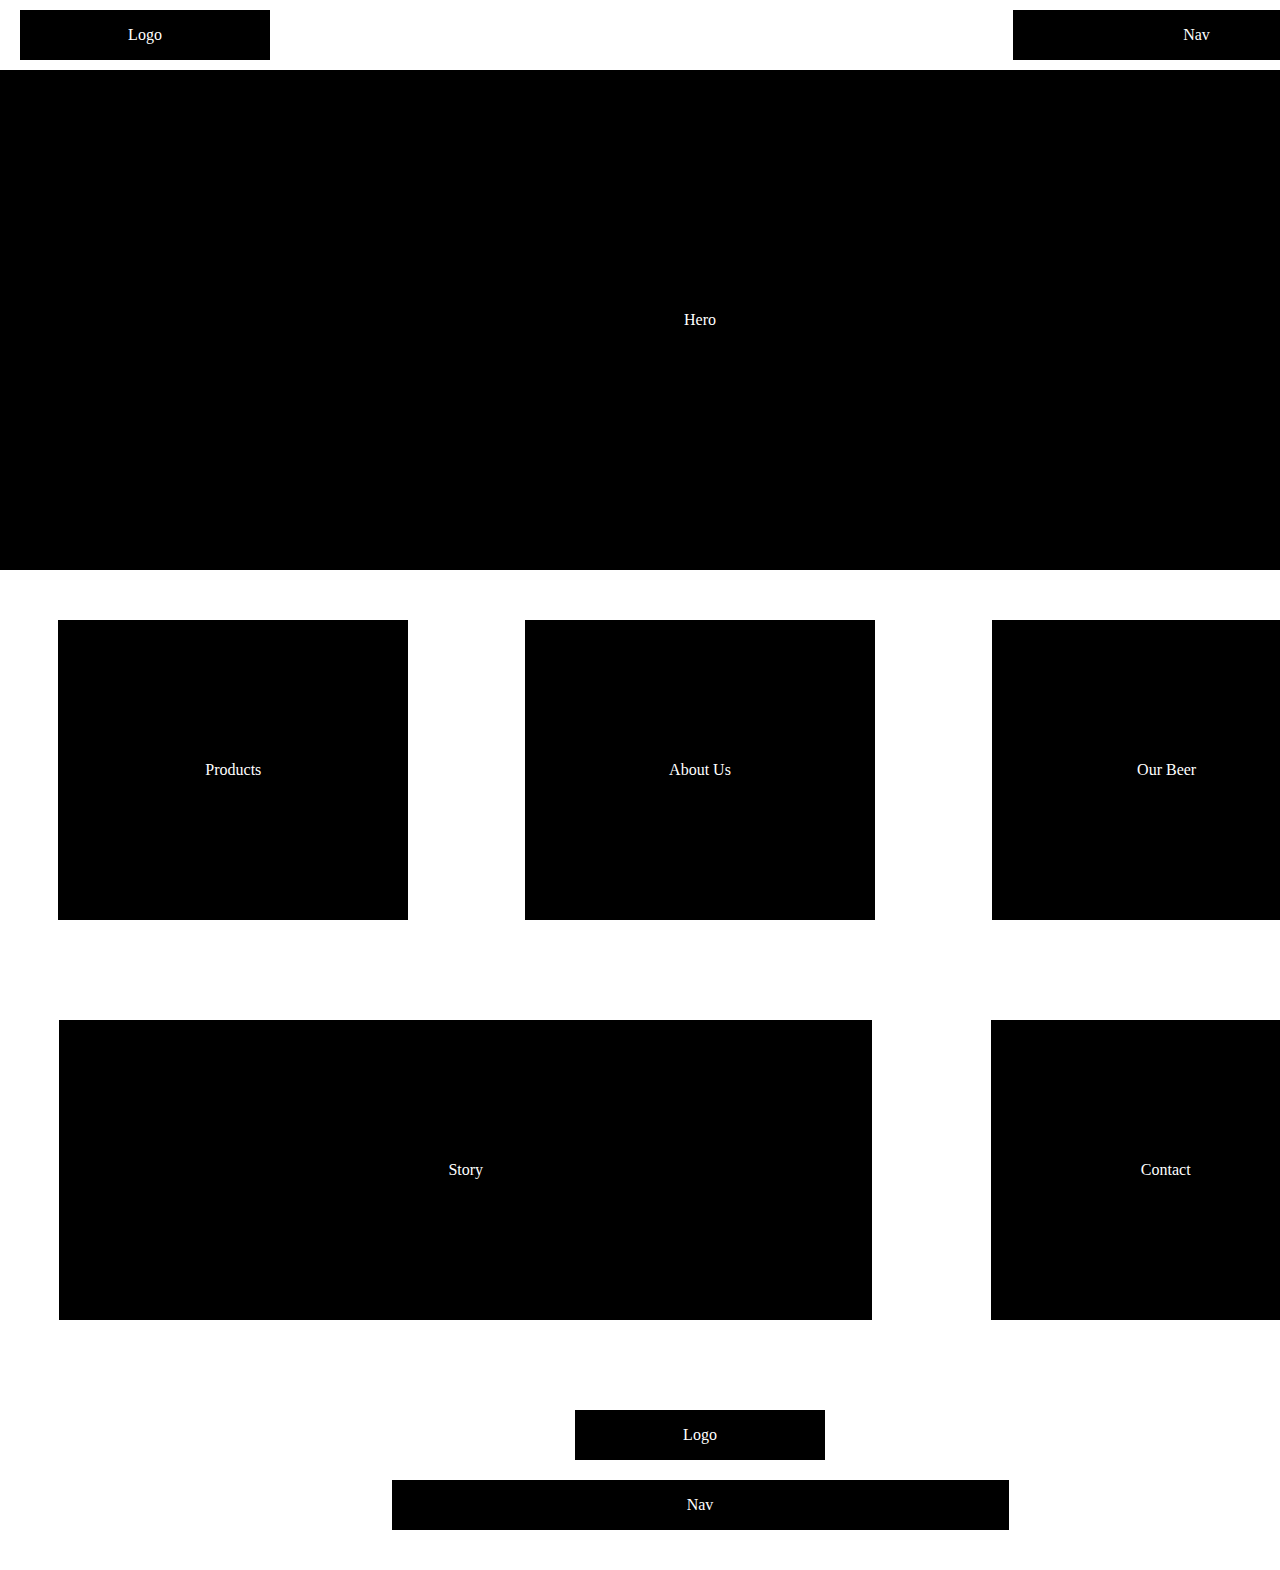
==== index.html @ 8f151a5b "Initial Commit" ====
<!DOCTYPE html>
<html lang="en">
<head>
   <meta charset="UTF-8">
   <meta name="viewport" content="width=device-width, initial-scale=1.0">
   <meta http-equiv="X-UA-Compatible" content="ie=edge">
   <title>Beer Company</title>
   <link href="css/reset.css" rel="stylesheet" type="text/css" media="screen">
   <link href="css/main.css" rel="stylesheet"  type="text/css" media="screen">

</head>
<body>
   <h1 class="hidden">Beer Company</h1>
   <div class="siteContainer"><!--Site Container-->
   <header><!-- Header -->
      <h2 class="hidden">Header</h2>
      <div class="logo"><p>Logo</p></div>
      <div class="navcon"><p>Nav</p></div>
   </header><!-- END Header -->

   <div class="hero"> <!-- HERO IMAGE -->
      <p>Hero</p>
   </div><!-- END HERO IMAGE -->

   <section class="sectionContainer">
      <h2 class="hidden">Info</h2>
      <div class="section__small"><p>Products</p></div>
      <div class="section__small"><p>About Us</p></div>
      <div class="section__small"><p>Our Beer</p></div>
      <div class="section__large"><p>Story</p></div>
      <div class="section__small"><p>Contact</p></div>
   </section>

   <footer>
      <h2 class="hidden">Footer</h2>
      <div class="logo__footer"><p>Logo</p></div>
      <div class="nav__footer"><p>Nav</p></div>
   </footer>


   </div><!-- END Site Container-->
<script src="js/main.js"></script>
</body>
</html>
---- css/main.css ----
@charset "UTF-8";
/* CSS DOCUMENt */

.hidden {
   display: none;
}

.siteContainer {
   width: 1400px;
   height: auto;
   margin: 0 auto;
}

.siteContainer div {   /* Scaffhold only  REMOVE later*/
   background-color: black;
   text-align: center;
   color: white;
   display: flex;
   flex-direction: column;
   justify-content: center;
}

/* Header section */
header {
   display: flex;
   flex-direction: row;
   justify-content: space-between;
   align-items: center;
   flex-wrap: wrap;
   margin-bottom: 10px;
}

.logo {
   width: 250px;
   height: 50px;
   margin: 10px 0px 0px 20px;
}

.navcon {
   width: 367px;
   height: 50px;
   margin: 10px 20px 0px 0px;
}

/* HERO image Section */
.hero {
   width: 100%;
   height: 500px;
}

/* Sections */

.sectionContainer {
   width: 100%;
   display: flex;
   flex-direction: row;
   justify-content: space-around;
   align-items: center;
   flex-wrap: wrap;
}

.section__small {
   width: 350px;
   height: 300px;
   margin: 50px 40px;
}

.section__large {
   width: 813px;
   height: 300px;
   margin: 50px 40px;
}

/* About */

.about {
   width: 100%;
   display: flex;
   flex-direction: row;
   justify-content: space-around;
   align-items: center;
   flex-wrap: wrap;
}

.section__half {
   width: 550px;
   height: 300px;
   margin: 100px 50px;
}

.section__six {
   width: 320px;
   height: 150px;
   margin: 25px 20px;
}

/* Footer */

footer {
   width: 100%;
   display: flex;
   flex-direction: column;
   justify-content: space-around;
   align-items: center;
   flex-wrap: wrap;
   margin-top: 20px;
}

.logo__footer {
   width: 250px;
   height: 50px;
   margin: 20px 0px;
}

.nav__footer {
   width: 617px;
   height: 50px;
   margin-bottom: 40px;
}
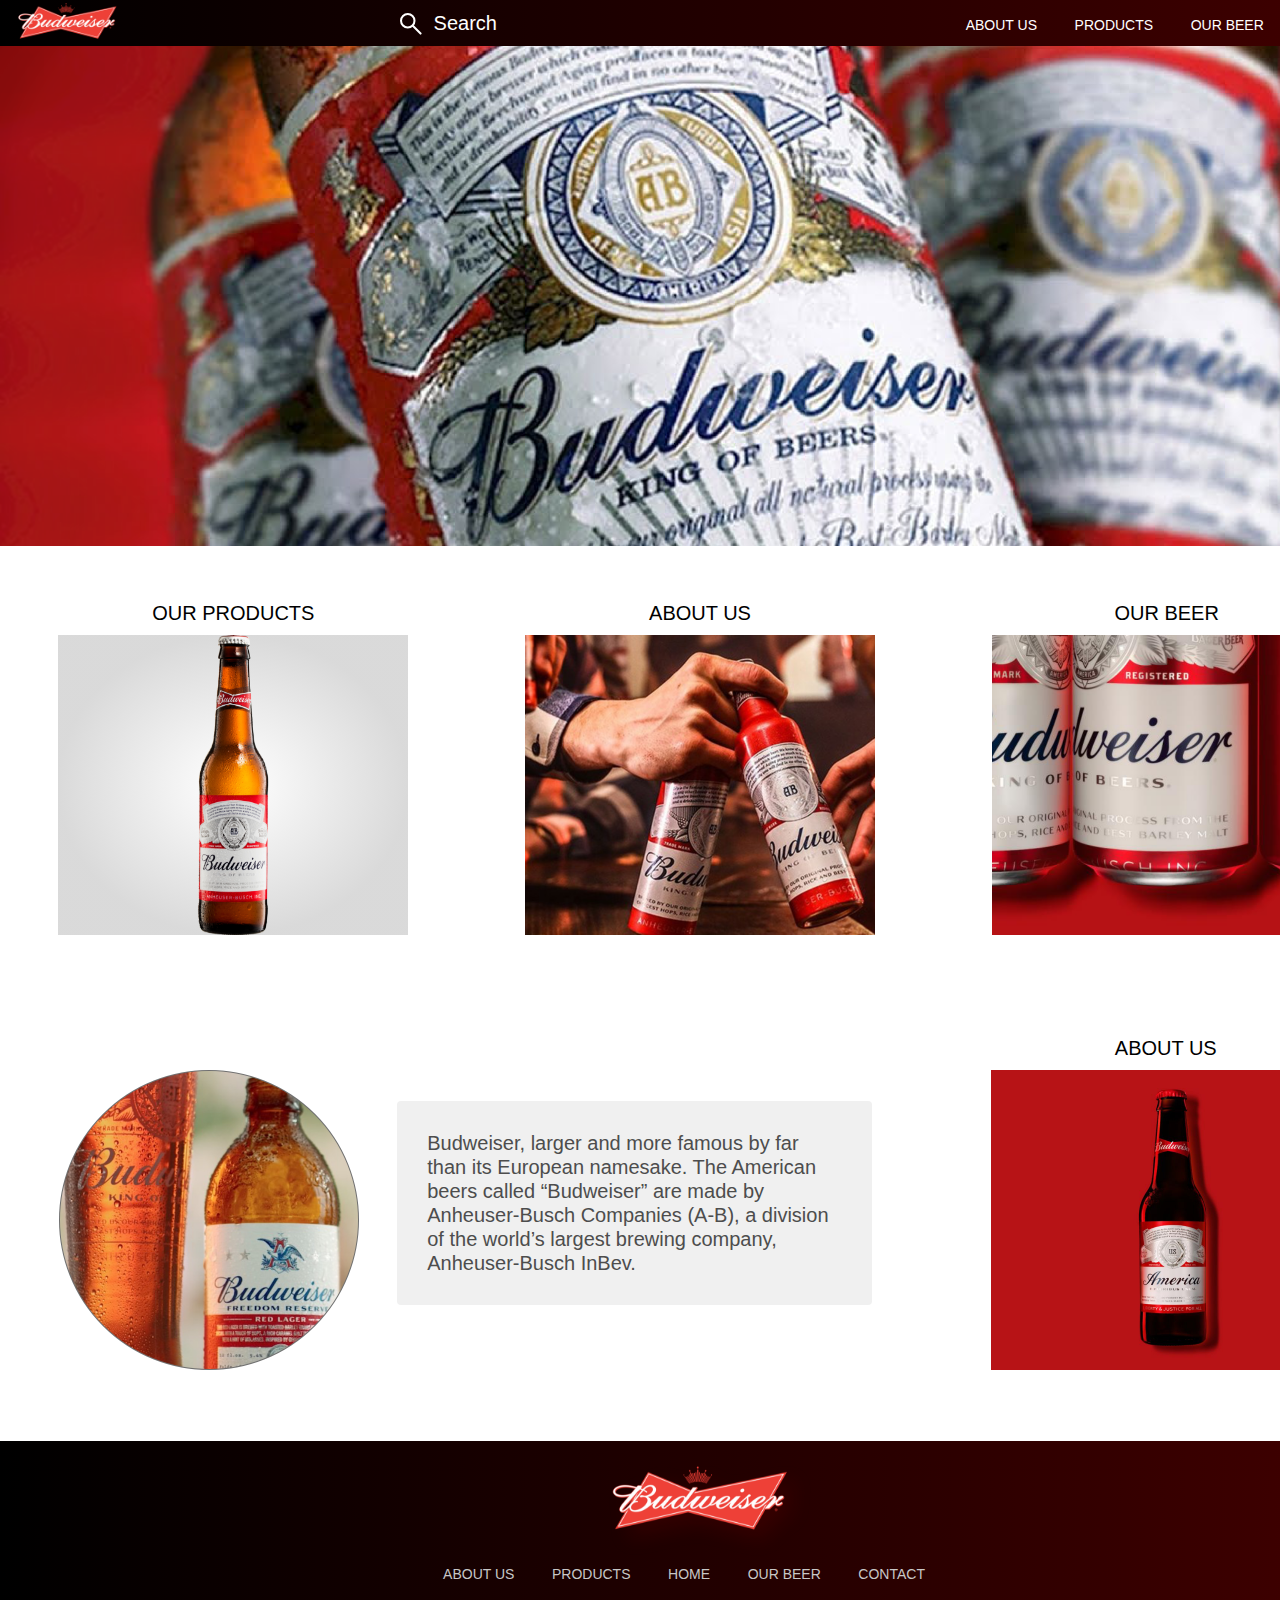
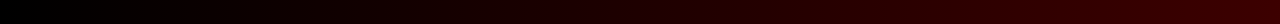
==== commit f95f5563: "Index Page" ====
--- a/index.html
+++ b/index.html
@@ -14,27 +14,69 @@
    <div class="siteContainer"><!--Site Container-->
    <header><!-- Header -->
       <h2 class="hidden">Header</h2>
-      <div class="logo"><p>Logo</p></div>
-      <div class="navcon"><p>Nav</p></div>
+      <div class="logo"><img src="images/logo.png" alt="logo"></div>
+      <div class="searchmenu">
+         <label for="search"><img src="images/search.svg" alt="Search Icon"></label>
+         <input type="text" id="search" placeholder="Search">
+      </div>
+      <div class="navcon">
+         <ul>
+            <li><a href="#">About Us</a></li>
+            <li><a href="#">Products</a></li>
+            <li><a href="#">Our beer</a></li>
+            <li><a href="#">Contact</a></li>
+         </ul>
+      </div>
    </header><!-- END Header -->
 
    <div class="hero"> <!-- HERO IMAGE -->
-      <p>Hero</p>
+      <img src="images/home-hero.png" alt="hero image">
    </div><!-- END HERO IMAGE -->
 
    <section class="sectionContainer">
       <h2 class="hidden">Info</h2>
-      <div class="section__small"><p>Products</p></div>
-      <div class="section__small"><p>About Us</p></div>
-      <div class="section__small"><p>Our Beer</p></div>
-      <div class="section__large"><p>Story</p></div>
-      <div class="section__small"><p>Contact</p></div>
+      <div class="section__small"><!-- Products -->
+         <h3>Our Products</h3>
+         <a href="#" class="section__small--img gradient-grey">
+            <img src="images/home-beerbottle.png" alt="beerbottle">
+         </a>
+      </div>
+      <div class="section__small"> <!-- About US -->
+         <h3>About us</h3>
+         <a href="#" class="section__small--img">
+            <img src="images/home-beerexchange.png" alt="beerbottle">
+         </a>
+      </div>
+      <div class="section__small"> <!-- Our Beer -->
+         <h3>Our beer</h3>
+         <a href="#" class="section__small--img">
+            <img src="images/home-beercans.png" alt="beerbottle">
+         </a>
+      </div>
+      <div class="section__large"> <!-- Info About -->
+            <img src="images/home-circlebeer.png" alt="beerbottle">
+            <p>Budweiser, larger and more famous by far than its European namesake. The American beers called “Budweiser” are made by Anheuser-Busch Companies (A-B), a division of the world’s largest brewing company, Anheuser-Busch InBev.</p>
+      </div>
+      <div class="section__small"> <!-- Contact -->
+         <h3>About us</h3>
+         <a href="#" class="section__small--img">
+            <img src="images/home-redbottle.png" alt="beerbottle">
+         </a>
+      </div>
    </section>
 
    <footer>
       <h2 class="hidden">Footer</h2>
-      <div class="logo__footer"><p>Logo</p></div>
-      <div class="nav__footer"><p>Nav</p></div>
+      <div class="logo__footer"><img src="images/logo2x.png" alt="logo"></div>
+      <div class="nav__footer">
+         <ul>
+            <li><a href="#">About Us</a></li>
+            <li><a href="#">Products</a></li>
+            <li><a href="#">Home</a></li>
+            <li><a href="#">Our beer</a></li>
+            <li><a href="#">Contact</a></li>
+         </ul>
+      </div>
    </footer>
 
 
--- a/css/main.css
+++ b/css/main.css
@@ -3,6 +3,23 @@
 
 .hidden {
    display: none;
+}
+
+body {
+   font-weight: 300;
+   font-size: 20px;
+   line-height: 24px;
+   font-family: Helvetica, sans-serif;
+}
+
+
+h3 {
+   font-weight: 300;
+   font-size: 20px;
+   line-height: 24px;
+   font-family: Helvetica, sans-serif;
+   margin-bottom: 10px;
+   text-transform: uppercase;
 }
 
 .siteContainer {
@@ -11,15 +28,6 @@
    margin: 0 auto;
 }
 
-.siteContainer div {   /* Scaffhold only  REMOVE later*/
-   background-color: black;
-   text-align: center;
-   color: white;
-   display: flex;
-   flex-direction: column;
-   justify-content: center;
-}
-
 /* Header section */
 header {
    display: flex;
@@ -27,23 +35,62 @@
    justify-content: space-between;
    align-items: center;
    flex-wrap: wrap;
-   margin-bottom: 10px;
-}
-
-.logo {
-   width: 250px;
-   height: 50px;
-   margin: 10px 0px 0px 20px;
-}
-
-.navcon {
-   width: 367px;
-   height: 50px;
-   margin: 10px 20px 0px 0px;
-}
+   height: 46px;
+   background: transparent linear-gradient(90deg, #000000 0%, #420000 100%) 0% 0% no-repeat;
+}
+
+
+.logo img {
+   width: 135px;
+   height: 40px;
+}
+
+.searchmenu {
+   display: flex;
+   flex-direction: row;
+   justify-content: flex-start;
+   align-items: center;
+}
+
+.searchmenu label {
+   height: 20px;
+}
+#search {
+   font-weight: lighter;
+   font-size: 20px;
+   border-radius: 2px;
+   background: transparent;
+   border: none;
+   outline: none;
+   color: #FFFFFF;
+   margin-left: 10px;
+}
+
+#search::placeholder {
+   color: #FFFFFF;
+}
+
+#search:focus {
+   color: rgb(255, 150, 150);
+}
+
+.navcon li {
+   display: inline-block;
+   margin-right: 32px;
+}
+
+.navcon a {
+   text-decoration: none;
+   color: #fff;
+   font-weight: lighter;
+   text-transform: uppercase;
+   font-size: 14px;
+   line-height: 18px
+}
+
 
 /* HERO image Section */
-.hero {
+.hero img {
    width: 100%;
    height: 500px;
 }
@@ -61,14 +108,65 @@
 
 .section__small {
    width: 350px;
-   height: 300px;
    margin: 50px 40px;
+   text-align: center;
+   transition: all .3s;
+}
+
+.section__small:hover {
+   transform: translateY(-5px);
+   color: #8B0017;
+}
+
+.section__small--img {
+
+   width: 350px;
+   height: 300px;
+   display: flex;
+   flex-direction: column;
+   justify-content: space-around;
+   align-items: center;
+   flex-wrap: wrap;
+}
+
+.section__small--img img {
+   width: 350px;
+   height: 300px;
+}
+
+.gradient-grey {
+   background: transparent radial-gradient(closest-side at 50% 50%, #FFFFFF00 0%, #8080804B 100%) 0% 0% no-repeat;
+}
+
+.gradient-grey img {
+   width: 140px;
+   margin: 0 auto;
+
 }
 
 .section__large {
    width: 813px;
-   height: 300px;
+   height: 336px;
    margin: 50px 40px;
+   display: flex;
+   flex-direction: row;
+   justify-content: center;
+   align-items: center;
+}
+
+.section__large p {
+   width: 450px;
+   background-color: rgb(240, 240, 240);
+   border-radius: 4px;
+   padding: 30px;
+   color: rgb(77, 77, 77);
+}
+
+.section__large img {
+   width: 300px;
+   height: 300px;
+   margin-top: 34px;
+   margin-right: 38px;
 }
 
 /* About */
@@ -104,16 +202,33 @@
    align-items: center;
    flex-wrap: wrap;
    margin-top: 20px;
+   background: transparent linear-gradient(90deg, #000000 0%, #420000 100%) 0% 0% no-repeat;
 }
 
 .logo__footer {
-   width: 250px;
-   height: 50px;
    margin: 20px 0px;
+   filter: drop-shadow(10px 10px 10px rgba(218, 0, 0, 0.10));
 }
 
 .nav__footer {
-   width: 617px;
-   height: 50px;
    margin-bottom: 40px;
 }
+
+.nav__footer li {
+   display: inline-block;
+   margin-right: 32px;
+}
+
+.nav__footer a {
+   text-decoration: none;
+   color: #c7c7c7;
+   font-weight: lighter;
+   text-transform: uppercase;
+   font-size: 14px;
+   line-height: 18px;
+   transition: all .2s;
+}
+
+.nav__footer a:hover {
+   color: #C6112F;
+}
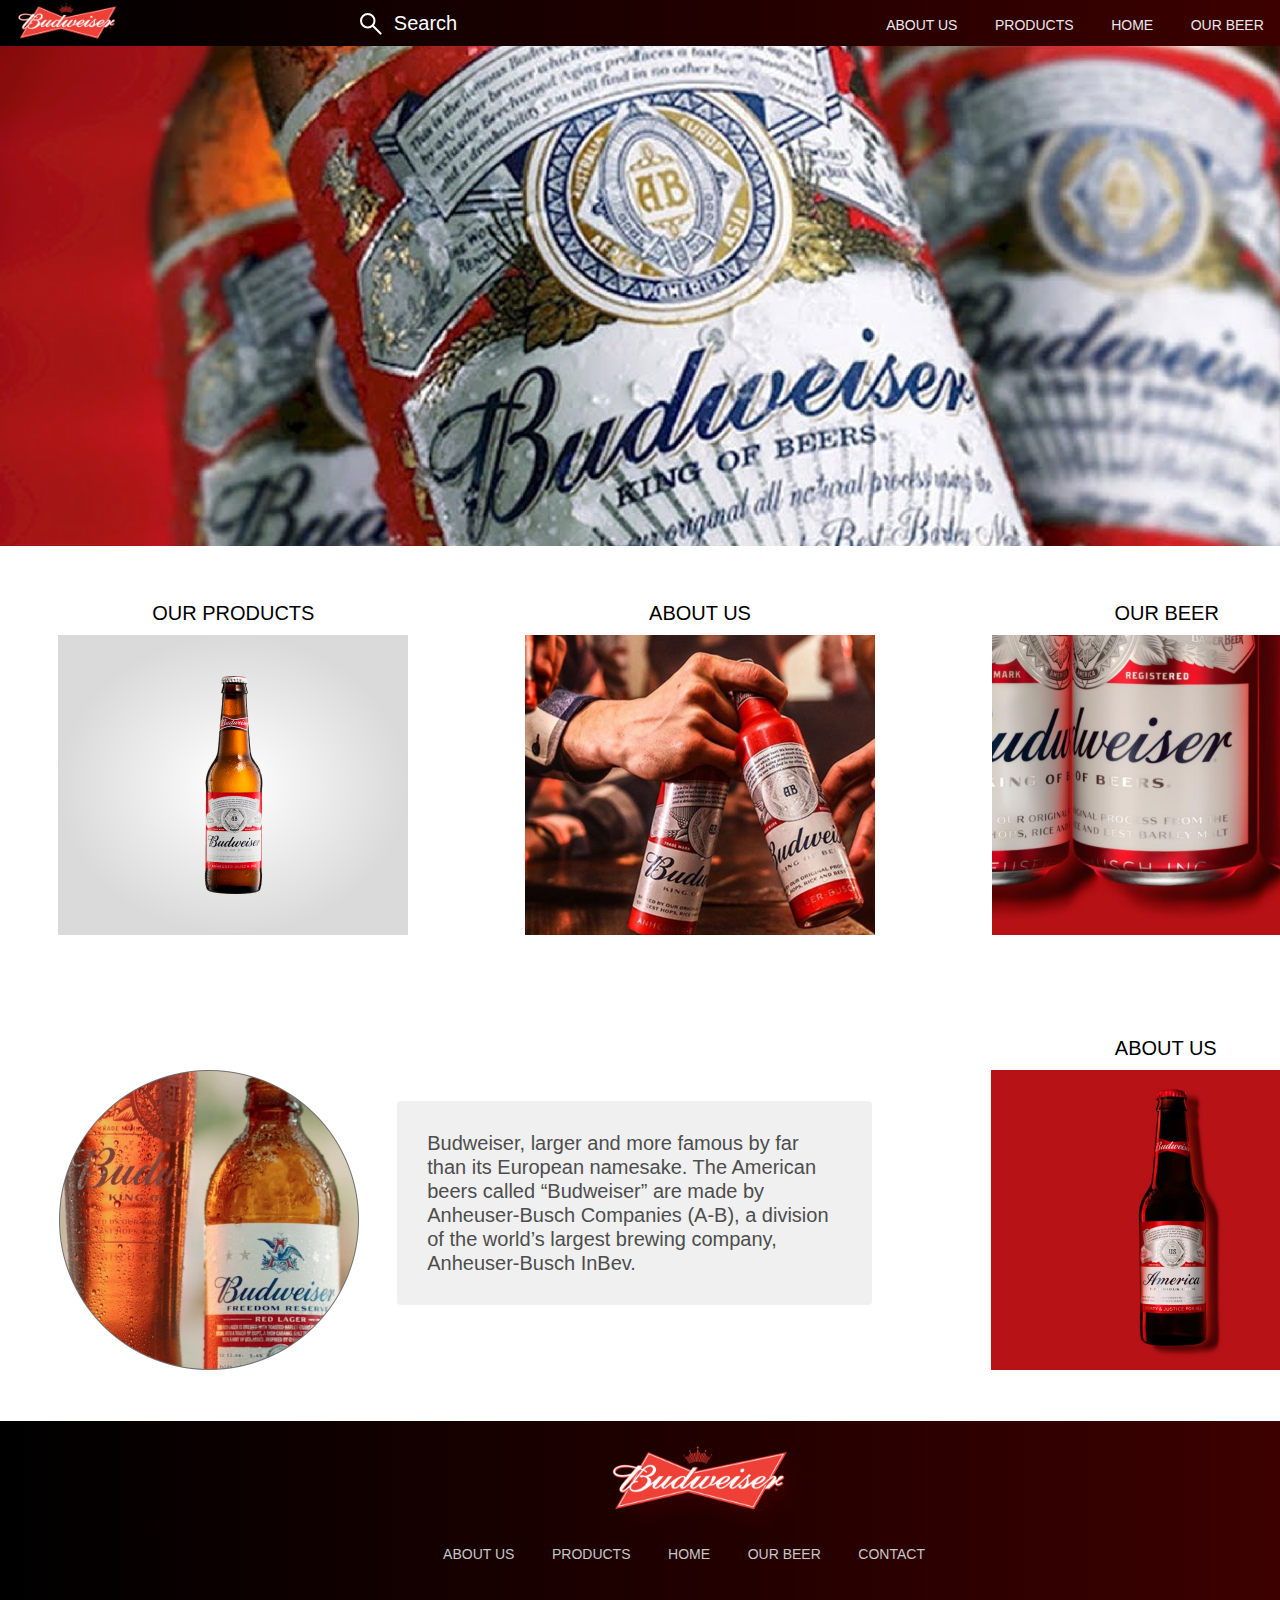
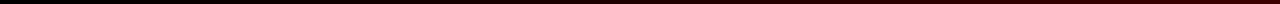
==== commit baf5dabc: "Finished Product Page" ====
--- a/index.html
+++ b/index.html
@@ -13,7 +13,7 @@
    <h1 class="hidden">Beer Company</h1>
    <div class="siteContainer"><!--Site Container-->
    <header><!-- Header -->
-      <h2 class="hidden">Header</h2>
+      <h2 class="hidden">Home</h2>
       <div class="logo"><img src="images/logo.png" alt="logo"></div>
       <div class="searchmenu">
          <label for="search"><img src="images/search.svg" alt="Search Icon"></label>
@@ -21,10 +21,11 @@
       </div>
       <div class="navcon">
          <ul>
-            <li><a href="#">About Us</a></li>
-            <li><a href="#">Products</a></li>
-            <li><a href="#">Our beer</a></li>
-            <li><a href="#">Contact</a></li>
+            <li><a href="aboutus.html">About Us</a></li>
+            <li><a href="products.html">Products</a></li>
+            <li><a href="index.html">Home</a></li>
+            <li><a href="beer.html">Our beer</a></li>
+            <li><a href="contact.html">Contact</a></li>
          </ul>
       </div>
    </header><!-- END Header -->
@@ -70,11 +71,11 @@
       <div class="logo__footer"><img src="images/logo2x.png" alt="logo"></div>
       <div class="nav__footer">
          <ul>
-            <li><a href="#">About Us</a></li>
-            <li><a href="#">Products</a></li>
-            <li><a href="#">Home</a></li>
-            <li><a href="#">Our beer</a></li>
-            <li><a href="#">Contact</a></li>
+            <li><a href="aboutus.html">About Us</a></li>
+            <li><a href="products.html">Products</a></li>
+            <li><a href="index.html">Home</a></li>
+            <li><a href="beer.html">Our beer</a></li>
+            <li><a href="contact.html">Contact</a></li>
          </ul>
       </div>
    </footer>
--- a/css/main.css
+++ b/css/main.css
@@ -4,6 +4,8 @@
 .hidden {
    display: none;
 }
+
+.margin-bottom-large {margin-bottom: 100px;}
 
 body {
    font-weight: 300;
@@ -81,11 +83,12 @@
 
 .navcon a {
    text-decoration: none;
-   color: #fff;
+   color: #e8e8e8;
    font-weight: lighter;
    text-transform: uppercase;
    font-size: 14px;
    line-height: 18px
+
 }
 
 
@@ -110,12 +113,12 @@
    width: 350px;
    margin: 50px 40px;
    text-align: center;
-   transition: all .3s;
+   transition: all .2s;
 }
 
 .section__small:hover {
    transform: translateY(-5px);
-   color: #8B0017;
+   color: #C6112F;
 }
 
 .section__small--img {
@@ -139,9 +142,9 @@
 }
 
 .gradient-grey img {
-   width: 140px;
+   width: 115px;
+   height: 218px;
    margin: 0 auto;
-
 }
 
 .section__large {
@@ -186,11 +189,91 @@
    margin: 100px 50px;
 }
 
-.section__six {
-   width: 320px;
-   height: 150px;
-   margin: 25px 20px;
-}
+.center__text {
+   margin-top: 50px;
+}
+
+/* Products */
+
+.bigRed {
+   color: #8B0017;
+   font-weight: bold;
+   font-size: 40px;
+   text-align: center;
+   text-transform: uppercase;
+   margin-top: 50px;
+}
+
+.productTitle {
+   color: #C6112F;
+   font-weight: 500;
+   width: 200px;
+   padding: 5px;
+   border-bottom: 5px solid #454545;
+   margin: 20px auto;
+}
+
+.product {
+   width: 350px;
+   height: 300px;
+   display: flex;
+   flex-direction: column;
+   justify-content: space-around;
+   align-items: center;
+   flex-wrap: wrap;
+}
+
+.linkStore {
+   text-align: center;
+   margin-bottom: 10px;
+}
+
+.linkStore p {
+   display: inline-block;
+   margin-left: 5px;
+}
+
+/* Our Beer */
+
+.a4-row {
+   display: flex;
+   flex-direction: row;
+   justify-content: center;
+   align-items: baseline;
+   flex-wrap: wrap;
+   text-align: center;
+}
+
+.a4-row > * {
+   margin: 10px 80px;
+   width: 150px;
+}
+
+.bottom-border {
+   border-bottom: 10px solid #454545;
+   width: 90%;
+   margin: 0 auto;
+}
+
+
+.contents__title {
+   font-weight: 500;
+   font-size: 28px;
+}
+
+.contents__details h2 {
+   font-weight: 500;
+   font-size: 50px;
+   line-height: 60px;
+   margin: 13px 0;
+   color: #C6112F;
+}
+
+.contents__details h3 {
+   font-size: 18;
+   font-weight: 500;
+}
+
 
 /* Footer */
 
@@ -201,7 +284,6 @@
    justify-content: space-around;
    align-items: center;
    flex-wrap: wrap;
-   margin-top: 20px;
    background: transparent linear-gradient(90deg, #000000 0%, #420000 100%) 0% 0% no-repeat;
 }
 
@@ -226,9 +308,13 @@
    text-transform: uppercase;
    font-size: 14px;
    line-height: 18px;
+}
+
+a {
    transition: all .2s;
-}
-
-.nav__footer a:hover {
+   color: inherit;
+}
+
+a:hover {
    color: #C6112F;
 }
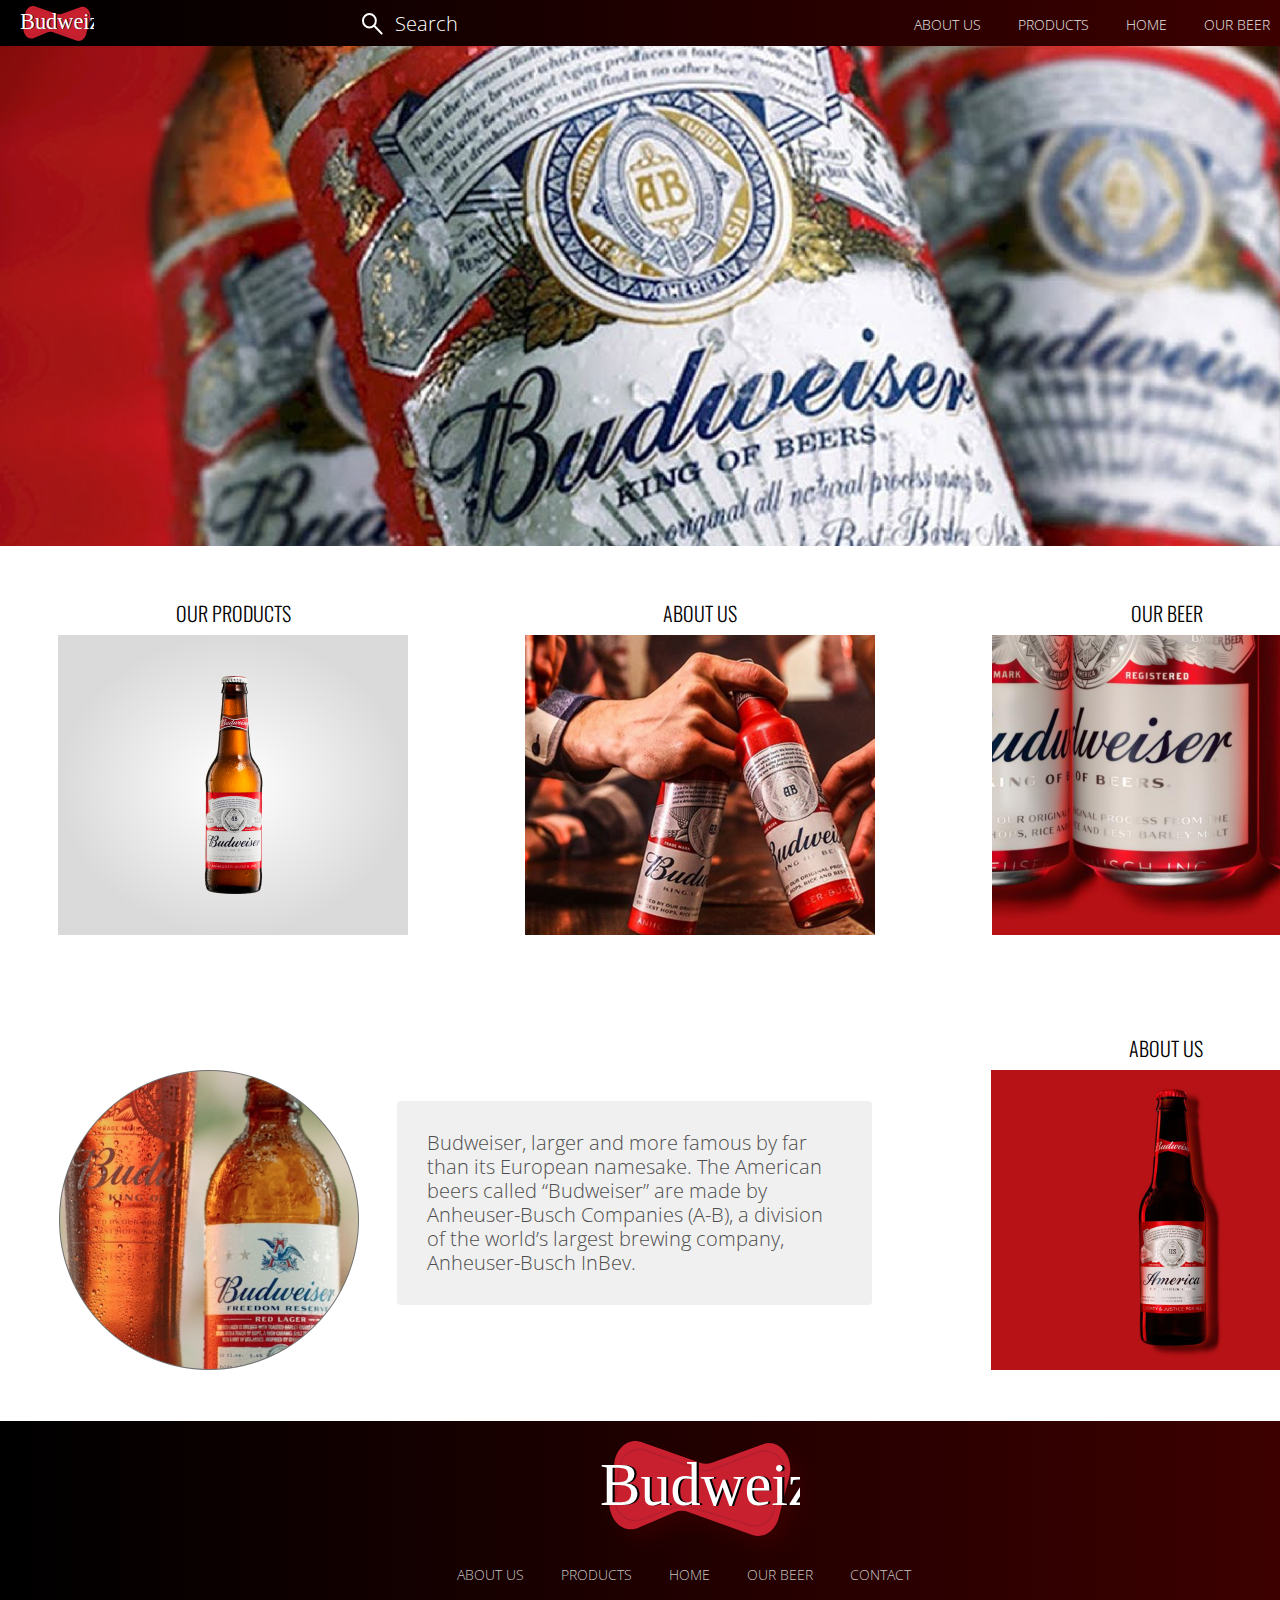
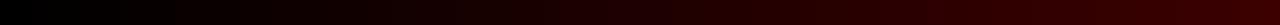
==== commit b4f5a9f8: "Finished Website" ====
--- a/index.html
+++ b/index.html
@@ -7,14 +7,16 @@
    <title>Beer Company</title>
    <link href="css/reset.css" rel="stylesheet" type="text/css" media="screen">
    <link href="css/main.css" rel="stylesheet"  type="text/css" media="screen">
+   <link href="https://fonts.googleapis.com/css?family=Oswald:300,400,500&display=swap" rel="stylesheet">
+   <link href="https://fonts.googleapis.com/css?family=Open+Sans:300,400,600,700&display=swap" rel="stylesheet">
 
 </head>
 <body>
    <h1 class="hidden">Beer Company</h1>
    <div class="siteContainer"><!--Site Container-->
    <header><!-- Header -->
-      <h2 class="hidden">Home</h2>
-      <div class="logo"><img src="images/logo.png" alt="logo"></div>
+      <h2 class="hidden">Header</h2>
+      <div class="logo"><img src="images/logo.svg" alt="logo"></div>
       <div class="searchmenu">
          <label for="search"><img src="images/search.svg" alt="Search Icon"></label>
          <input type="text" id="search" placeholder="Search">
@@ -68,7 +70,7 @@
 
    <footer>
       <h2 class="hidden">Footer</h2>
-      <div class="logo__footer"><img src="images/logo2x.png" alt="logo"></div>
+      <div class="logo__footer"><img src="images/logo.svg" alt="logo"></div>
       <div class="nav__footer">
          <ul>
             <li><a href="aboutus.html">About Us</a></li>
--- a/css/main.css
+++ b/css/main.css
@@ -1,5 +1,31 @@
 @charset "UTF-8";
 /* CSS DOCUMENt */
+
+@keyframes slidedown {
+   0% {
+      transform: translateY(-40px);
+      opacity: 0;
+   }
+
+   100% {
+      transform: translateY(0px);
+      opacity: 1;
+   }
+}
+
+@keyframes slidein {
+   0% {
+      transform: translateX(400px);
+      opacity: 0;
+   }
+
+   100% {
+      transform: translateX(0px);
+      opacity: 1;
+   }
+}
+
+
 
 .hidden {
    display: none;
@@ -11,15 +37,15 @@
    font-weight: 300;
    font-size: 20px;
    line-height: 24px;
-   font-family: Helvetica, sans-serif;
-}
-
+   font-family: 'Open Sans', Helvetica, sans-serif;
+
+}
 
 h3 {
    font-weight: 300;
    font-size: 20px;
    line-height: 24px;
-   font-family: Helvetica, sans-serif;
+   font-family: 'Oswald', Helvetica, sans-serif;
    margin-bottom: 10px;
    text-transform: uppercase;
 }
@@ -41,10 +67,15 @@
    background: transparent linear-gradient(90deg, #000000 0%, #420000 100%) 0% 0% no-repeat;
 }
 
+.logo {
+   height: 40px;
+}
 
 .logo img {
-   width: 135px;
-   height: 40px;
+   height: 35px;
+   margin: 2.5px;
+   margin-left: 20px;
+   animation: .5s ease-in 0s 1 slidedown;
 }
 
 .searchmenu {
@@ -52,11 +83,13 @@
    flex-direction: row;
    justify-content: flex-start;
    align-items: center;
+   animation: .5s ease-in 0s 1 slidedown;
 }
 
 .searchmenu label {
    height: 20px;
 }
+
 #search {
    font-weight: lighter;
    font-size: 20px;
@@ -66,6 +99,7 @@
    outline: none;
    color: #FFFFFF;
    margin-left: 10px;
+   font-family: 'Open Sans', Helvetica, sans-serif;
 }
 
 #search::placeholder {
@@ -79,6 +113,7 @@
 .navcon li {
    display: inline-block;
    margin-right: 32px;
+   animation: .5s ease-in 0s 1 slidein;
 }
 
 .navcon a {
@@ -96,6 +131,7 @@
 .hero img {
    width: 100%;
    height: 500px;
+
 }
 
 /* Sections */
@@ -257,11 +293,14 @@
 
 
 .contents__title {
-   font-weight: 500;
-   font-size: 28px;
-}
-
-.contents__details h2 {
+   font-weight: 400;
+   font-size: 30px;
+   line-height: 24px;
+   margin-bottom: 20px;
+   text-transform: uppercase;
+}
+
+.contents__details_red {
    font-weight: 500;
    font-size: 50px;
    line-height: 60px;
@@ -269,11 +308,100 @@
    color: #C6112F;
 }
 
-.contents__details h3 {
-   font-size: 18;
+.contents__details_info {
+   font-size: 18px;
    font-weight: 500;
 }
 
+
+/* Contact */
+
+.contact__form {
+   width: 640px;
+}
+
+.sendEmail {
+   color: #8B0017;
+   width: 150px;
+   font-weight: 500;
+   font-size: 16px;
+   border-bottom: 3px solid #454545;
+   margin-bottom: 20px;
+}
+
+/* Form */
+
+.contact__form {
+   width: 600px;
+   height: 500px;
+}
+
+.contact__form form * {
+   width: 427px;
+   padding: 6px;
+   font-size: 16px;
+   line-height: 17px;
+   font-weight: 100;
+   text-transform: uppercase;
+   background: #FFFFFF 0% 0% no-repeat padding-box;
+   box-shadow: 5px 5px 10px rgba(0, 0, 8, 0.08);
+   border: 0.5px solid #5c0000;
+   margin: 10px 0px;
+   outline: none;
+
+}
+
+.contact__form form *:focus {
+   background-color: rgb(240, 240, 240);
+   color: black;
+}
+
+.contact__form textarea {
+   height: 238px;
+   resize: none;
+}
+
+.contact__form input[type=submit] {
+   font-size: 14px;
+   font-weight: 500;
+   color: #fff;
+   background: transparent linear-gradient(90deg, #1F0000 0%, #760000 100%) 0% 0% no-repeat padding-box;
+   box-shadow: 0px 5px 10px #00000029;
+   width: 92px;
+   height: 32px;
+   display: block;
+}
+
+.contact__form p {
+   font-size: 12px;
+   line-height: 15px;
+   width: 433px;
+}
+
+.infoEmail p:not(:first-child) {
+   display: inline;
+}
+
+.contact__form a {
+   font-size: 12px;
+   line-height: 15px;
+   display: inline;
+   margin: 0px 5px;
+}
+
+.contactCon {
+   display: flex;
+   flex-direction: row;
+   justify-content: center;
+   align-items: center;
+   flex-wrap: wrap;
+   margin: 100px 0px;
+}
+
+.contact__image img {
+   width: 708px;
+   height: 449px;
+}
 
 /* Footer */
 
@@ -290,6 +418,7 @@
 .logo__footer {
    margin: 20px 0px;
    filter: drop-shadow(10px 10px 10px rgba(218, 0, 0, 0.10));
+   width: 200px;
 }
 
 .nav__footer {
